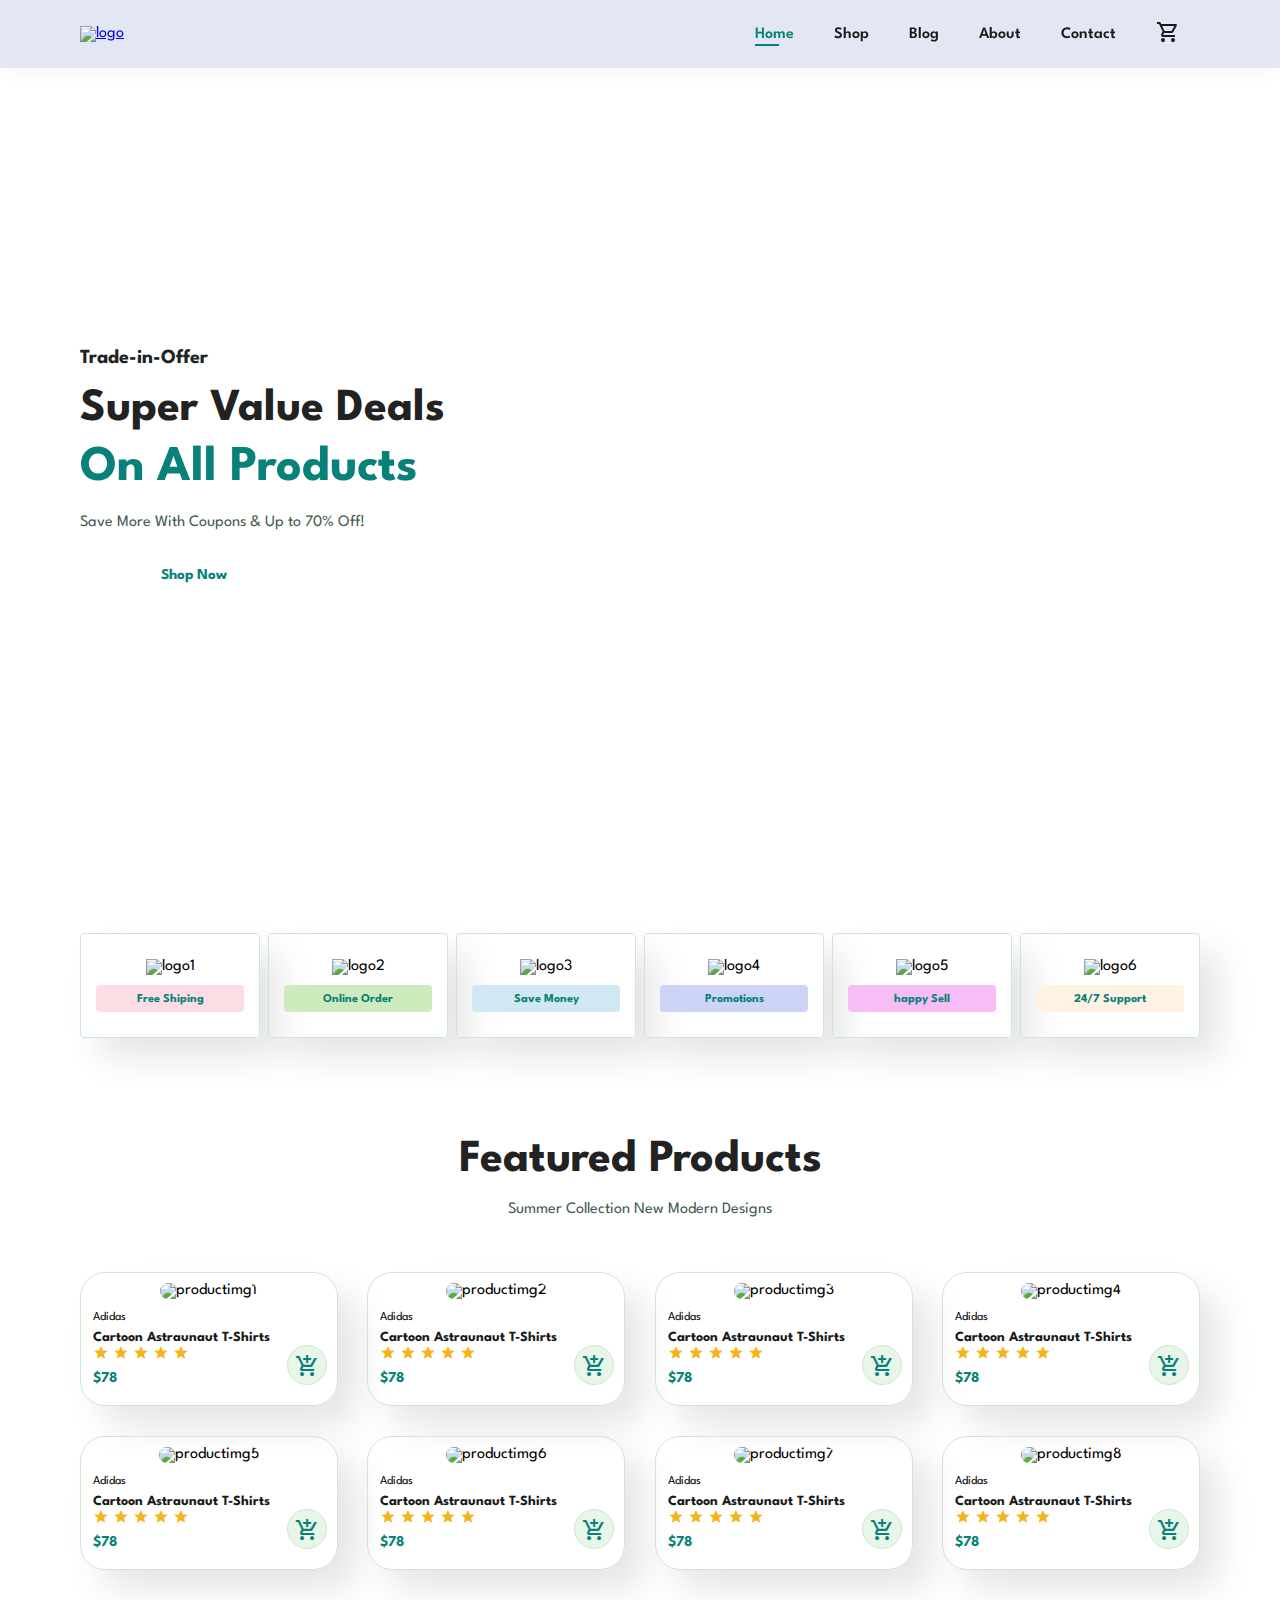
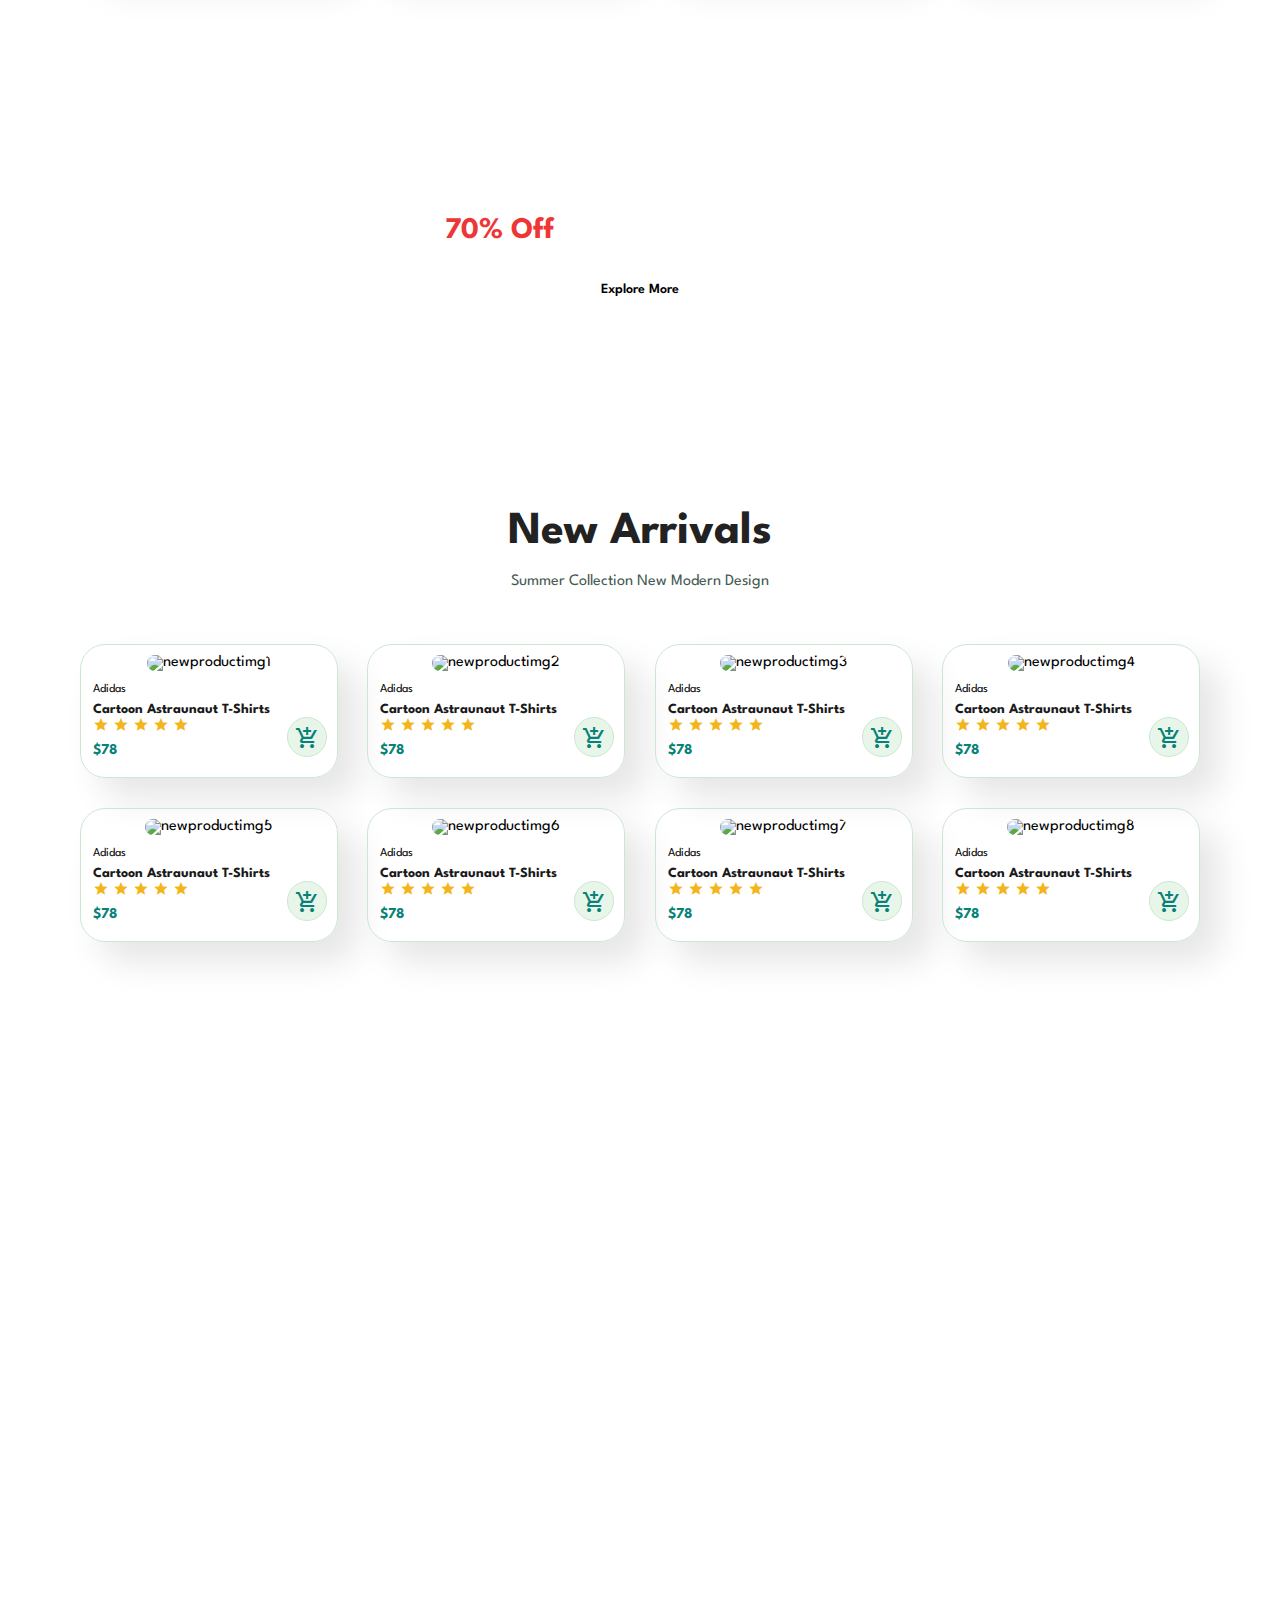
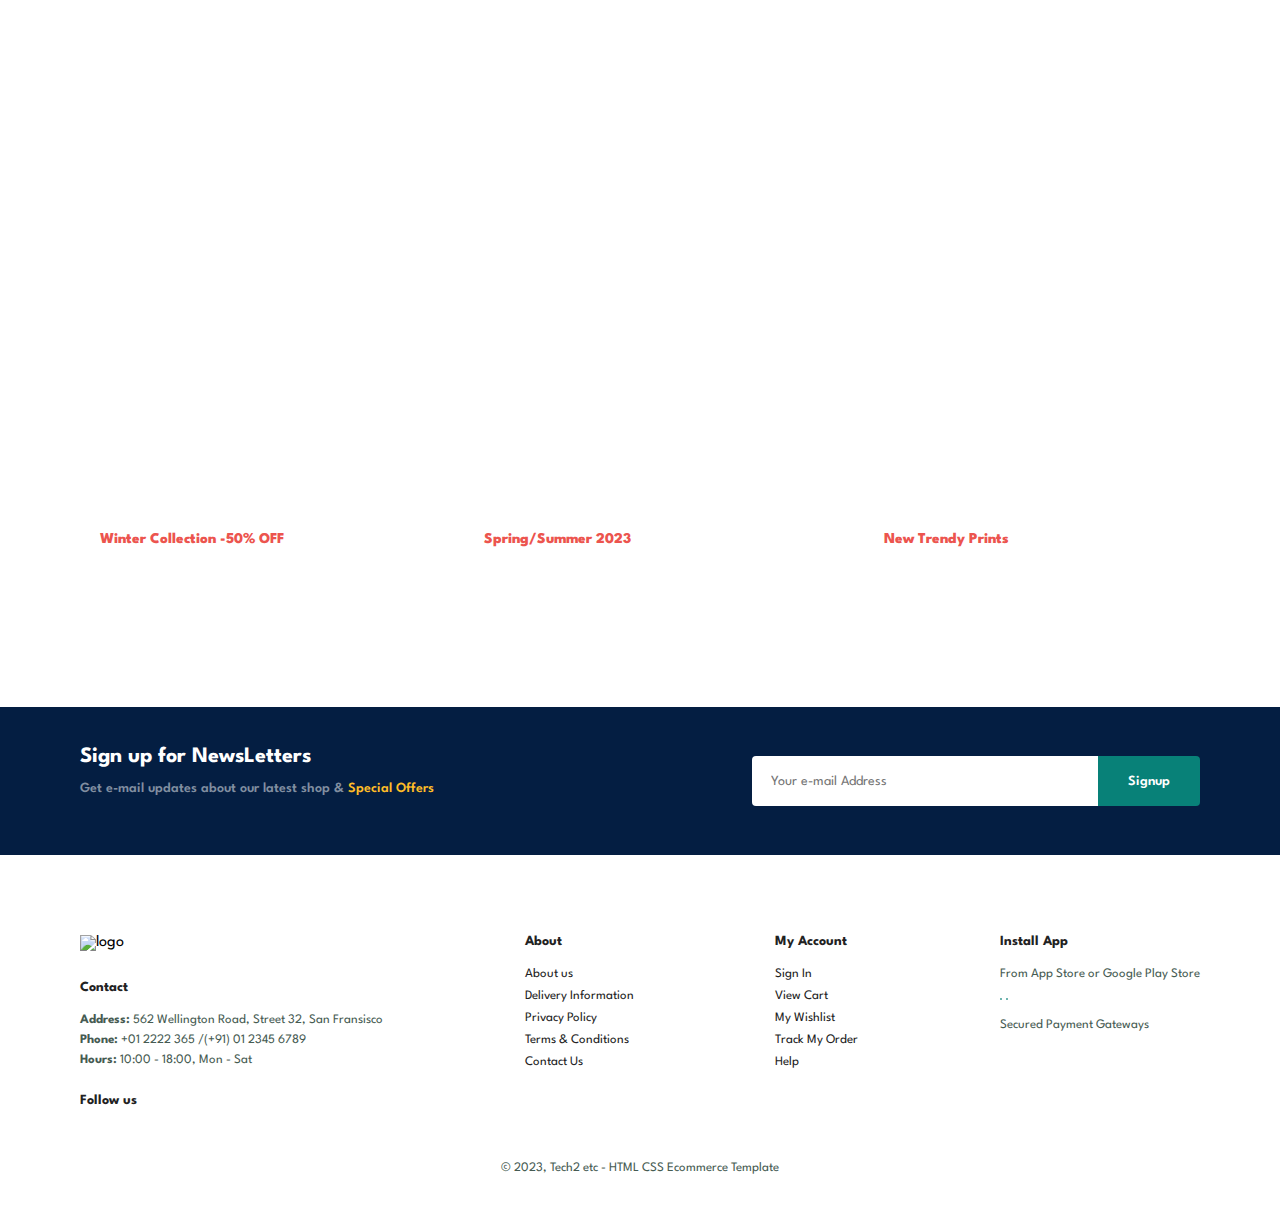
==== index.html @ 0a32635e "Add files via upload" ====
<!DOCTYPE html>
<html lang="en">
<head>
    <meta charset="UTF-8">
    <meta http-equiv="X-UA-Compatible" content="IE=edge">
    <meta name="viewport" content="width=device-width, initial-scale=1.0">
    <title>main page</title>
    <link rel="stylesheet" href="https://fonts.googleapis.com/css2?family=Material+Symbols+Outlined:opsz,wght,FILL,GRAD@20..48,100..700,0..1,-50..200" />
    <link rel="stylesheet" href="/styles.css">
</head>
<body>
<section id="header">
    <a href="#"><img src="/img/logo.png" class="logo" alt="logo"></a>

    <div>
    <ul id="navbar">
    <li><a class="active" href="index.html">Home</a></li>
    <li><a href="shop.html">Shop</a></li>
    <li><a href="blog.html">Blog</a></li>
    <li><a href="about.html">About</a></li>
    <li><a href="contact.html">Contact</a></li>
    <li id="cart-icon"><a href="cart.html"><span class="material-symbols-outlined">shopping_cart</span></a></li>
    <li id="close"><span class="material-symbols-outlined">close</span></li>
    </ul>
</div>
<div id="mobile">
    <a href="cart.html"><i><span class="material-symbols-outlined">shopping_cart</span></i></a>
    <i id="bar" class=""><span class="material-symbols-outlined">menu</span></i>
</div>
</section>
<section id="hero">
    <h4>Trade-in-Offer</h4>
    <h2>Super Value Deals</h2>
    <h1>On All Products</h1>
    <p>Save More With Coupons & Up to 70% Off! </p>
    <button>Shop Now</button>
</section>
<section id="feature" class="section-p1">
    <div class="fe-box">
<img src="/img/features/f1.png" alt="logo1">
<h6>Free Shiping</h6>
    </div>
    <div class="fe-box">
<img src="/img/features/f2.png" alt="logo2">
<h6>Online Order</h6>
    </div>
    <div class="fe-box">
<img src="/img/features/f3.png" alt="logo3">
<h6>Save Money</h6>
    </div>
    <div class="fe-box">
<img src="/img/features/f4.png" alt="logo4">
<h6>Promotions</h6>
    </div>
    <div class="fe-box">
<img src="/img/features/f5.png" alt="logo5">
<h6>happy Sell</h6>
    </div>
    <div class="fe-box">
<img src="/img/features/f6.png" alt="logo6">
<h6>24/7 Support</h6>
    </div>
</section>
<section id="product1" class="section-p1">
    <h2>Featured Products</h2>
<p>Summer Collection New Modern Designs</p>
<div class="pro-container">
    <div class="pro">
        <img src="/img/products/f1.jpg" alt="productimg1">
        <div class="description">
            <span>Adidas</span>
            <h5>Cartoon Astraunaut T-Shirts</h5>
            <div class="star">
            <span class="material-symbols-outlined">star</span>
            <span class="material-symbols-outlined">star</span>
            <span class="material-symbols-outlined">star</span>
            <span class="material-symbols-outlined">star</span>
            <span class="material-symbols-outlined">star</span>
            </div>
            <h4>$78</h4>
            </div>
            <a href="#"><span class="material-symbols-outlined cart">add_shopping_cart</span></a>
    </div>
    <div class="pro">
        <img src="/img/products/f2.jpg" alt="productimg2">
        <div class="description">
            <span>Adidas</span>
            <h5>Cartoon Astraunaut T-Shirts</h5>
            <div class="star">
            <span class="material-symbols-outlined">star</span>
            <span class="material-symbols-outlined">star</span>
            <span class="material-symbols-outlined">star</span>
            <span class="material-symbols-outlined">star</span>
            <span class="material-symbols-outlined">star</span>
            </div>
            <h4>$78</h4>
            </div>
            <a href="#"><span class="material-symbols-outlined cart">add_shopping_cart</span></a>
    </div>
    <div class="pro">
        <img src="/img/products/f3.jpg" alt="productimg3">
        <div class="description">
            <span>Adidas</span>
            <h5>Cartoon Astraunaut T-Shirts</h5>
            <div class="star">
            <span class="material-symbols-outlined">star</span>
            <span class="material-symbols-outlined">star</span>
            <span class="material-symbols-outlined">star</span>
            <span class="material-symbols-outlined">star</span>
            <span class="material-symbols-outlined">star</span>
            </div>
            <h4>$78</h4>
            </div>
            <a href="#"><span class="material-symbols-outlined cart">add_shopping_cart</span></a>
    </div>
    <div class="pro">
        <img src="/img/products/f4.jpg" alt="productimg4">
        <div class="description">
            <span>Adidas</span>
            <h5>Cartoon Astraunaut T-Shirts</h5>
            <div class="star">
            <span class="material-symbols-outlined">star</span>
            <span class="material-symbols-outlined">star</span>
            <span class="material-symbols-outlined">star</span>
            <span class="material-symbols-outlined">star</span>
            <span class="material-symbols-outlined">star</span>
            </div>
            <h4>$78</h4>
            </div>
            <a href="#"><span class="material-symbols-outlined cart">add_shopping_cart</span></a>
    </div>
    <div class="pro">
        <img src="/img/products/f5.jpg" alt="productimg5">
        <div class="description">
            <span>Adidas</span>
            <h5>Cartoon Astraunaut T-Shirts</h5>
            <div class="star">
            <span class="material-symbols-outlined">star</span>
            <span class="material-symbols-outlined">star</span>
            <span class="material-symbols-outlined">star</span>
            <span class="material-symbols-outlined">star</span>
            <span class="material-symbols-outlined">star</span>
            </div>
            <h4>$78</h4>
            </div>
            <a href="#"><span class="material-symbols-outlined cart">add_shopping_cart</span></a>
    </div>
    <div class="pro">
        <img src="/img/products/f6.jpg" alt="productimg6">
        <div class="description">
            <span>Adidas</span>
            <h5>Cartoon Astraunaut T-Shirts</h5>
            <div class="star">
            <span class="material-symbols-outlined">star</span>
            <span class="material-symbols-outlined">star</span>
            <span class="material-symbols-outlined">star</span>
            <span class="material-symbols-outlined">star</span>
            <span class="material-symbols-outlined">star</span>
            </div>
            <h4>$78</h4>
            </div>
            <a href="#"><span class="material-symbols-outlined cart">add_shopping_cart</span></a>
    </div>
    <div class="pro">
        <img src="/img/products/f7.jpg" alt="productimg7">
        <div class="description">
            <span>Adidas</span>
            <h5>Cartoon Astraunaut T-Shirts</h5>
            <div class="star">
            <span class="material-symbols-outlined">star</span>
            <span class="material-symbols-outlined">star</span>
            <span class="material-symbols-outlined">star</span>
            <span class="material-symbols-outlined">star</span>
            <span class="material-symbols-outlined">star</span>
            </div>
            <h4>$78</h4>
            </div>
            <a href="#"><span class="material-symbols-outlined cart">add_shopping_cart</span></a>
    </div>
    <div class="pro">
        <img src="/img/products/f8.jpg" alt="productimg8">
        <div class="description">
            <span>Adidas</span>
            <h5>Cartoon Astraunaut T-Shirts</h5>
            <div class="star">
            <span class="material-symbols-outlined">star</span>
            <span class="material-symbols-outlined">star</span>
            <span class="material-symbols-outlined">star</span>
            <span class="material-symbols-outlined">star</span>
            <span class="material-symbols-outlined">star</span>
            </div>
            <h4>$78</h4>
            </div>
            <a href="#"><span class="material-symbols-outlined cart">add_shopping_cart</span></a>
    </div>
</div>
</section>
<section id="banner" class="section-m1">
    <h4>Repair Service</h4>
    <h2>Up to <span>70% Off </span> - All T-Shirts & Accessories</h2>
    <button class="button-normal">Explore More</button>
</section>
<section id="product1" class="section-p1">
    <h2>New Arrivals</h2>
<p>Summer Collection New Modern Design</p>
<div class="pro-container">
    <div class="pro">
        <img src="/img/products/n1.jpg" alt="newproductimg1">
        <div class="description">
            <span>Adidas</span>
            <h5>Cartoon Astraunaut T-Shirts</h5>
            <div class="star">
            <span class="material-symbols-outlined">star</span>
            <span class="material-symbols-outlined">star</span>
            <span class="material-symbols-outlined">star</span>
            <span class="material-symbols-outlined">star</span>
            <span class="material-symbols-outlined">star</span>
            </div>
            <h4>$78</h4>
            </div>
            <a href="#"><span class="material-symbols-outlined cart">add_shopping_cart</span></a>
    </div>
    <div class="pro">
        <img src="/img/products/n2.jpg" alt="newproductimg2">
        <div class="description">
            <span>Adidas</span>
            <h5>Cartoon Astraunaut T-Shirts</h5>
            <div class="star">
            <span class="material-symbols-outlined">star</span>
            <span class="material-symbols-outlined">star</span>
            <span class="material-symbols-outlined">star</span>
            <span class="material-symbols-outlined">star</span>
            <span class="material-symbols-outlined">star</span>
            </div>
            <h4>$78</h4>
            </div>
            <a href="#"><span class="material-symbols-outlined cart">add_shopping_cart</span></a>
    </div>
    <div class="pro">
        <img src="/img/products/n3.jpg" alt="newproductimg3">
        <div class="description">
            <span>Adidas</span>
            <h5>Cartoon Astraunaut T-Shirts</h5>
            <div class="star">
            <span class="material-symbols-outlined">star</span>
            <span class="material-symbols-outlined">star</span>
            <span class="material-symbols-outlined">star</span>
            <span class="material-symbols-outlined">star</span>
            <span class="material-symbols-outlined">star</span>
            </div>
            <h4>$78</h4>
            </div>
            <a href="#"><span class="material-symbols-outlined cart">add_shopping_cart</span></a>
    </div>
    <div class="pro">
        <img src="/img/products/n4.jpg" alt="newproductimg4">
        <div class="description">
            <span>Adidas</span>
            <h5>Cartoon Astraunaut T-Shirts</h5>
            <div class="star">
            <span class="material-symbols-outlined">star</span>
            <span class="material-symbols-outlined">star</span>
            <span class="material-symbols-outlined">star</span>
            <span class="material-symbols-outlined">star</span>
            <span class="material-symbols-outlined">star</span>
            </div>
            <h4>$78</h4>
            </div>
            <a href="#"><span class="material-symbols-outlined cart">add_shopping_cart</span></a>
    </div>
    <div class="pro">
        <img src="/img/products/n5.jpg" alt="newproductimg5">
        <div class="description">
            <span>Adidas</span>
            <h5>Cartoon Astraunaut T-Shirts</h5>
            <div class="star">
            <span class="material-symbols-outlined">star</span>
            <span class="material-symbols-outlined">star</span>
            <span class="material-symbols-outlined">star</span>
            <span class="material-symbols-outlined">star</span>
            <span class="material-symbols-outlined">star</span>
            </div>
            <h4>$78</h4>
            </div>
            <a href="#"><span class="material-symbols-outlined cart">add_shopping_cart</span></a>
    </div>
    <div class="pro">
        <img src="/img/products/n6.jpg" alt="newproductimg6">
        <div class="description">
            <span>Adidas</span>
            <h5>Cartoon Astraunaut T-Shirts</h5>
            <div class="star">
            <span class="material-symbols-outlined">star</span>
            <span class="material-symbols-outlined">star</span>
            <span class="material-symbols-outlined">star</span>
            <span class="material-symbols-outlined">star</span>
            <span class="material-symbols-outlined">star</span>
            </div>
            <h4>$78</h4>
            </div>
            <a href="#"><span class="material-symbols-outlined cart">add_shopping_cart</span></a>
    </div>
    <div class="pro">
        <img src="/img/products/n7.jpg" alt="newproductimg7">
        <div class="description">
            <span>Adidas</span>
            <h5>Cartoon Astraunaut T-Shirts</h5>
            <div class="star">
            <span class="material-symbols-outlined">star</span>
            <span class="material-symbols-outlined">star</span>
            <span class="material-symbols-outlined">star</span>
            <span class="material-symbols-outlined">star</span>
            <span class="material-symbols-outlined">star</span>
            </div>
            <h4>$78</h4>
            </div>
            <a href="#"><span class="material-symbols-outlined cart">add_shopping_cart</span></a>
    </div>
    <div class="pro">
        <img src="/img/products/n8.jpg" alt="newproductimg8">
        <div class="description">
            <span>Adidas</span>
            <h5>Cartoon Astraunaut T-Shirts</h5>
            <div class="star">
            <span class="material-symbols-outlined">star</span>
            <span class="material-symbols-outlined">star</span>
            <span class="material-symbols-outlined">star</span>
            <span class="material-symbols-outlined">star</span>
            <span class="material-symbols-outlined">star</span>
            </div>
            <h4>$78</h4>
            </div>
            <a href="#"><span class="material-symbols-outlined cart">add_shopping_cart</span></a>
    </div>
</div>
</section>
<section id="sm-banner" class="section-p1">
    <div class="banner-box">
        <h4>Crazy Deals</h4>
        <h2>Buy 1 Get 1 Free</h2>
        <span>The Best Cllasic Dress is on Sale at Cara</span>
        <button class="white">Learn More</button>
    </div>
    <div class="banner-box banner-box2">
        <h4>Spring/Summer</h4>
        <h2>Upcoming Season</h2>
         <span>The Best Cllasic Dress is on Sale at Cara</span>
        <button class="white">Collection</button>
    </div>
</section>
<section id="banner3">
    <div class="banner-box">
        <h2>SEASONAL SALE</h2>
        <h3>Winter Collection -50% OFF</h3>
    </div>
    <div class="banner-box banner-box2">
        <h2>NEW FOOTWEAR COLLECTION</h2>
        <h3>Spring/Summer 2023</h3>
    </div>
    <div class="banner-box banner-box3">
        <h2>T-SHIRTS</h2>
        <h3>New Trendy Prints</h3>
    </div>
</section>
<section id="newsletter" class="section-p1 section-m1">
    <div class="newstext">
        <h4>Sign up for NewsLetters</h4>
        <p>Get e-mail updates about our latest shop & <span>Special Offers</span></p>
    </div>
    <div class="form">
        <input type="text" placeholder="Your e-mail Address">
        <button class="button-normal">Signup</button>
    </div>
</section>
<footer class="section-p1">
    <div class="column">
        <img class="logo" src="/img/logo.png" alt="logo">
        <h4>Contact</h4>
        <p><strong>Address: </strong> 562 Wellington Road, Street 32, San Fransisco</p>
        <p><strong>Phone: </strong> +01 2222 365 /(+91) 01 2345 6789</p>
        <p><strong>Hours: </strong> 10:00 - 18:00, Mon - Sat</p>
        <div class="follow">
            <h4>Follow us</h4>
            <div class="icon">
                <i><img src="/img/social media icons/fb icon.png" alt=""></i>
                <i><img src="/img/social media icons/insta icon.png" alt=""></i>
                <i><img src="/img/social media icons/linkedin icon.png" alt=""></i>
                <i><img src="/img/social media icons/snapchat icon.png" alt=""></i>
                <i><img src="/img/social media icons/youtube icon.png" alt=""></i>
            </div>
        </div>
    </div>
    <div class="column">
        <h4>About</h4>
        <a href="#">About us</a>
        <a href="#">Delivery Information</a>
        <a href="#">Privacy Policy</a>
        <a href="#">Terms & Conditions</a>
        <a href="#">Contact Us</a>
    </div>
    <div class="column">
        <h4>My Account</h4>
        <a href="#">Sign In</a>
        <a href="#">View Cart</a>
        <a href="#">My Wishlist</a>
        <a href="#">Track My Order</a>
        <a href="#">Help</a>
    </div>
    <div class="column install">
        <h4>Install App</h4>
        <p>From App Store or Google Play Store</p>
        <div class="row">
            <img src="/img/pay/app.jpg" alt="">
            <img src="/img/pay/play.jpg" alt="">
        </div>
            <p>Secured Payment Gateways</p>
            <img src="/img/pay/pay.png" alt="">
    </div>
    <div class="copywrite">
        <p>© 2023, Tech2 etc - HTML CSS Ecommerce Template</p>
    </div>
</footer>
<script src="/script.js"></script>
</body>
</html>
---- styles.css ----
@import url("https://fonts.googleapis.com/css2?family=League+Spartan&display=swap");
* {
  margin: 0;
  padding: 0;
  box-sizing: border-box;
  font-family: "League Spartan", sans-serif;
}

h1 {
  font-size: 50px;
  line-height: 64px;
  color: #222;
}

h2 {
  font-size: 46px;
  line-height: 54px;
  color: #222;
}

h4 {
  font-size: 20px;
  color: #222;
}

h6 {
  font-weight: 700;
  font-size: 12px;
}

P {
  font-size: 16px;
  color: #465b52;
  margin: 15px 0 20px 0;
}

.section-p1 {
  padding: 40px 80px;
}

.section-m1 {
  margin: 40px 0;
}

.button-normal {
  font-size: 14px;
  font-weight: 600;
  padding: 15px 30px;
  color: #000;
  background-color: #fff;
  border-radius: 4px;
  cursor: pointer;
  border: none;
  outline: none;
  transition: 0.3s ease;
}

body {
  width: 100%;
}

/* Header styles */
#header {
  display: flex;
  align-items: center;
  justify-content: space-between;
  padding: 20px 80px;
  background-color: #e3e6f3;
  box-shadow: 0 5px 15px rgba(0, 0, 0, 0.03);
  z-index: 999;
  position: sticky;
  top: 0;
  left: 0;
}

#navbar {
  display: flex;
  align-items: center;
  justify-content: center;
}

#navbar li {
  position: relative;
  list-style: none;
  padding: 0 20px;
}

#navbar li a {
  text-decoration: none;
  font: 16px;
  font-weight: 600;
  color: #1a1a1a;
  transition: 0.3s ease;
}

#mobile a {
  text-decoration: none;
  font: 16px;
  font-weight: 600;
  color: #1a1a1a;
  transition: 0.3s ease;
}

#close {
  display: none;
}

#navbar li a:hover {
  color: #088178;
}

#navbar li a.active {
  color: #088178;
}

#navbar li a.active::after,
#navbar li a:hover::after {
  content: "";
  width: 30%;
  height: 2px;
  background-color: #088178;
  position: absolute;
  bottom: -4px;
  left: 20px;
}

#mobile {
  display: none;
  align-items: center;
}

/* Homepage styles */

#hero {
  background-image: url(/img/hero4.png);
  height: 90vh;
  width: 100%;
  background-position: top 25% right 0%;
  background-size: cover;
  padding: 0 80px;
  display: flex;
  flex-direction: column;
  align-items: flex-start;
  justify-content: center;
}

#hero h4 {
  padding-bottom: 15px;
}

#hero h1 {
  color: #088178;
}

#hero button {
  background-image: url(/img/button.png);
  background-color: transparent;
  color: #088178;
  border: 0;
  padding: 18px 113px 16px 81px;
  background-repeat: no-repeat;
  cursor: pointer;
  font-weight: 700;
  font-size: 15px;
}

#feature {
  display: flex;
  align-items: center;
  justify-content: space-between;
  flex-wrap: wrap;
}

#feature .fe-box {
  width: 180px;
  text-align: center;
  padding: 25px 15px;
  box-shadow: 20px 20px 34px rgba(0, 0, 0, 0.1);
  border: 1px solid #cce7d0;
  border-radius: 4px;
  margin: 15px 0px;
  transition: 0.3s ease;
}

#feature .fe-box:hover {
  box-shadow: 10px 10px 54px rgba(70, 62, 221, 0.4);
}

#feature .fe-box h6 {
  padding: 9px 8px 6px 8px;
  line-height: 1;
  border-radius: 4px;
  color: #088178;
  background-color: #fddde4;
}

#feature .fe-box:nth-child(2) h6 {
  background-color: #cdebbc;
}

#feature .fe-box:nth-child(3) h6 {
  background-color: #d1e8f2;
}

#feature .fe-box:nth-child(4) h6 {
  background-color: #cdd4f8;
}

#feature .fe-box:nth-child(5) h6 {
  background-color: #f6bdf6;
}

#feature .fe-box:nth-child(6) h6 {
  background-color: #fff2e5;
}

#feature .fe-box img {
  width: 100%;
  margin-bottom: 10px;
}

#product1 {
  text-align: center;
}

#product1 .pro-container {
  display: flex;
  justify-content: space-between;
  padding-top: 20px;
  flex-wrap: wrap;
}

#product1 .pro {
  width: 23%;
  min-width: 250px;
  padding: 10px 12px;
  border: 1px solid #cce7d0;
  border-radius: 25px;
  cursor: pointer;
  box-shadow: 20px 20px 34px rgba(0, 0, 0, 0.1);
  transition: 0.3s ease;
  margin: 15px 0;
  position: relative;
}

#product1 .pro:hover {
  box-shadow: 10px 10px 54px rgba(70, 62, 221, 0.4);
}

#product1 .pro img {
  width: 100%;
  border-radius: 20px;
}

#product1 .pro .description {
  text-align: start;
  padding: 10px 0;
}

#product1 .pro .description span {
  color: #060606;
  font-size: 12px;
}

#product1 .pro .description h5 {
  padding-top: 7px;
  color: #1a1a1a;
  font-size: 14px;
}

#product1 .pro .description .material-symbols-outlined {
  font-size: 16px;
  color: rgb(243, 181, 25);
  font-variation-settings: "FILL" 1, "wght" 400, "GRAD" 0, "opsz" 48;
}

#product1 .pro .description h4 {
  padding-top: 7px;
  font-size: 15px;
  font-weight: 700;
  color: #088178;
}

#product1 .pro .cart {
  width: 40px;
  height: 40px;
  line-height: 40px;
  border-radius: 50px;
  background-color: #e8f6ea;
  font-weight: 500;
  color: #088178;
  border: 1px solid #cce7d0;
  position: absolute;
  bottom: 20px;
  right: 10px;
}

#banner {
  display: flex;
  flex-direction: column;
  justify-content: center;
  align-items: center;
  text-align: center;
  background-image: url(/img/banner/b2.jpg);
  width: 100%;
  height: 40vh;
  background-size: cover;
  background-position: center;
}

#banner h4 {
  color: #fff;
  font-size: 16px;
}

#banner h2 {
  color: #fff;
  font-size: 30px;
  padding: 10px 0;
}

#banner h2 span {
  color: #ef3636;
}

#banner button:hover {
  background-color: #088178;
  color: #fff;
}

#sm-banner {
  display: flex;
  justify-content: space-between;
  flex-wrap: wrap;
}

#sm-banner .banner-box {
  display: flex;
  flex-direction: column;
  justify-content: center;
  align-items: flex-start;
  background-image: url(/img/banner/b17.jpg);
  min-width: 580px;
  height: 50vh;
  background-size: cover;
  background-position: center;
  padding: 30px;
}

#sm-banner h4 {
  color: #fff;
  font-size: 20px;
  font-weight: 300;
}

#sm-banner h2 {
  color: #fff;
  font-size: 28px;
  font-weight: 800;
}

#sm-banner span {
  color: #fff;
  font-weight: 500;
  padding-bottom: 15px;
}

button.white {
  font-size: 13px;
  font-weight: 600;
  padding: 11px 18px;
  color: #fff;
  background-color: transparent;
  cursor: pointer;
  border: 1px solid #fff;
  outline: none;
  transition: 0.3s ease;
}

.banner-box:hover button {
  background-color: #088178;
  border: 1px solid #088178;
}

#sm-banner .banner-box2 {
  background-image: url(/img/banner/b10.jpg);
}

#banner3 .banner-box {
  display: flex;
  flex-direction: column;
  justify-content: center;
  align-items: flex-start;
  background-image: url(/img/banner/b7.jpg);
  min-width: 30%;
  height: 30vh;
  background-size: cover;
  background-position: center;
  padding: 20px;
  margin-bottom: 20px;
}

#banner3 h2 {
  color: #fff;
  font-weight: 900;
  font-size: 22px;
}
#banner3 h3 {
  color: #ec544e;
  font-weight: 800;
  font-size: 15px;
}

#banner3 {
  display: flex;
  justify-content: space-between;
  flex-wrap: wrap;
  padding: 0 80px;
}

#banner3 .banner-box2 {
  background-image: url(/img/banner/b4.jpg);
}

#banner3 .banner-box3 {
  background-image: url(/img/banner/b18.jpg);
}

#newsletter {
  display: flex;
  justify-content: space-between;
  flex-wrap: wrap;
  align-items: center;
  background-image: url(img/banner/b14.png);
  background-repeat: no-repeat;
  background-position: 20% 30%;
  background-color: #041e42;
}

#newsletter h4 {
  font-size: 22px;
  font-weight: 700;
  color: #fff;
}

#newsletter p {
  font-size: 14px;
  font-weight: 600;
  color: #818ea0;
}

#newsletter p span {
  color: #ffbd27;
}

#newsletter input {
  height: 3.125rem;
  padding: 0 1.25em;
  font-size: 14px;
  width: 100%;
  border: 1px solid transparent;
  border-radius: 4px;
  outline: none;
  border-top-right-radius: 0;
  border-bottom-right-radius: 0;
}

#newsletter button {
  background-color: #088178;
  color: #fff;
  white-space: nowrap;
  border-top-left-radius: 0;
  border-bottom-left-radius: 0;
}

#newsletter .form {
  display: flex;
  width: 40%;
}

footer {
  display: flex;
  flex-wrap: wrap;
  justify-content: space-between;
}

footer .column {
  display: flex;
  flex-direction: column;
  align-items: flex-start;
  margin-bottom: 20px;
}

footer .logo {
  margin-bottom: 30px;
}

footer h4 {
  font-size: 14px;
  padding-bottom: 20px;
}

footer p {
  font-size: 13px;
  margin: 0 0 8px 0;
}

footer a {
  font-size: 13px;
  text-decoration: none;
  color: #222;
  margin-bottom: 10px;
}

footer .follow {
  margin-top: 20px;
}

footer .follow i {
  color: #465b52;
  padding-right: 4px;
  cursor: pointer;
}

footer .install .row img {
  border: 1px solid #088178;
  border-radius: 6px;
}

footer .install img {
  margin: 10px 0 15px 0;
}

footer .follow i:hover,
footer a:hover {
  color: #088178;
}

footer .copywrite {
  width: 100%;
  text-align: center;
}

/* shop page */

#page-header {
  background-image: url(/img/banner/b1.jpg);
  width: 100%;
  height: 40vh;
  background-size: cover;
  display: flex;
  justify-content: center;
  align-items: center;
  text-align: center;
  flex-direction: column;
  padding: 14px;
}

#page-header h2,
#page-header p {
  color: #fff;
}

#pagination {
  text-align: center;
}

#pagination a {
  text-decoration: none;
  background-color: #088178;
  padding: 15px 20px;
  color: #fff;
  font-weight: 600;
  border-radius: 4px;
}

#pagination a i {
  font-size: 24px;
  font-weight: 600;
}

/* single product details */

#pro-details .single-pro-img {
  width: 40%;
  margin-right: 50px;
}

.small-img-group {
  display: flex;
  justify-content: space-between;
}

.small-img-col {
  flex-basis: 24%;
  cursor: pointer;
}

#pro-details {
  display: flex;
  margin-top: 20px;
}

#pro-details .single-pro-details {
  width: 50%;
  padding-top: 30px;
}

#pro-details .single-pro-details h4 {
  padding: 40px 0 20px 0;
}

#pro-details .single-pro-details h2 {
  font-size: 26px;
}

#pro-details .single-pro-details select {
  display: block;
  padding: 5px 10px;
  margin-bottom: 10px;
}

#pro-details .single-pro-details input {
  width: 50px;
  height: 42px;
  padding-left: 10px;
  font-size: 16px;
  margin-right: 10px;
}

#pro-details .single-pro-details button {
  background-color: #088178;
  color: #fff;
}

#pro-details .single-pro-details span {
  line-height: 25px;
}

/* blog page */
#page-header.blog-header {
  background-image: url(/img/banner/b19.jpg);
}

#blog{
    padding: 150px 150px 0 150px;
}

#blog .blog-box {
display: flex;
align-items: center;
width: 100%;
position: relative;
padding-bottom: 120px;
}

#blog .blog-img{
width: 50%;
margin-right: 40px;
}

#blog img{
    width: 100%;
    height: 300px;
    object-fit: cover;
}

#blog .blog-details{
    width: 50%;
    }

#blog .blog-details a {
     text-decoration: none;
     font-size: 11px;
     color: #000;
     font-weight: 700;
     position: relative;
     transition: 0.3s;
}

#blog .blog-details a::after{
    content: "";
    width: 50px;
    height: 1px;
    background-color: #000;
    position: absolute;
    top: 4px;
    right: -60px;
}

#blog .blog-details a:hover::after{
    background-color: #088178;
}

#blog .blog-details a:hover{
    color: #088178;
}

#blog .blog-box h1 {
    position: absolute;
    top: -52px;
    left: 0;
    font-size: 70px;
    font-weight: 700;
    color: #c9c9c9;
    z-index: -9;
}

/* about page  */

#page-header.about-header{
background-image: url(/img/about/banner.png);
}

#about-head img{
  width: 50%;
  height: auto;
}

#about-head{
  display: flex;
  align-items: center;
}

#about-head div{
  padding-left: 40px;
}

#about-app{
  text-align: center;
}

#about-app .video{
width: 70%;
height: 100%;
margin: 30px auto 0 auto;
}

#about-app .video video{
  width: 100%;
  height: 100%;
  border-radius: 20px;
}

/* conatct page */

#contact-details{
  display: flex;
  align-items: center;
  justify-content: space-between;
}

#contact-details .details{
  width: 40%;
}

#contact-details span,
#form-details form span{
  font-size: 12px;
}

#contact-details h2,
#form-details form h2{
  font-size: 26px;
  line-height: 35px;
  padding: 20px 0;
}

#contact-details h3{
  font-size: 16px;
  padding-bottom: 15px;
}

#contact-details .details li{
  list-style: none;
  display: flex;
  padding: 16px 0;
}

#contact-details .details li i .material-symbols-outlined{
  font-size: 20px;
  padding-right: 22px;
}

#contact-details .details li p{
  margin-top: 3px;
  font-size: 14px;
}


#contact-details .map{
  width: 55%;
  height: 400px;
}

#contact-details .map iframe{
  width: 100%;
  height: 100%;
}

#form-details{
  display: flex;
  justify-content: space-between;
  margin: 30px;
  padding: 80px;
  border: 1px solid #e1e1e1;
}

#form-details form{
  width: 65%;
  display: flex;
  flex-direction: column;
  align-items: flex-start;
}

#form-details form input,
#form-details form textarea{
  width: 100%;
  padding: 12px 15px;
  outline: none;
  margin-bottom: 20px;
  border: 1px solid #e1e1e1;
}

#form-details form button{
  background-color: #088178;
  color: #fff;
}

#form-details .people div{
  padding-bottom: 25px;
  display: flex;
  align-items: flex-start;
}

#form-details .people div img{
  width: 150px;
  height: 150px;
  object-fit: cover;
  margin-right: 15px;
}

#form-details .people div p{
  margin: 19px 0 0 0;
  font-size: 13px;
  line-height: 25px;
}

#form-details .people div p span{
  display: block;
  font-size: 16px;
  font-weight: 600;
  color: #000;
}

/* shopping Cart page */

#page-header.cart-header{
  background-image: url(/img/banner/b11.png);
}

#Cart {
  overflow-x: auto;
}

#Cart table {
  width: 100%;
  border-collapse: collapse;
  table-layout: fixed;
  white-space: nowrap;
}

#Cart table img{
  width: 70px;
}

#Cart table td:nth-child(1){
  width: 100px;
  text-align: center;
}
#Cart table td:nth-child(2),
#Cart table td:nth-child(4),
#Cart table td:nth-child(5),
#Cart table td:nth-child(6){
  width: 150px;
  text-align: center;
}
#Cart table td:nth-child(3){
  width: 250px;
  text-align: center;
}

#Cart table td:nth-child(5) input{
  width: 70px;
  padding: 10px 5px 10px 15px;
}

#Cart table thead{
  border: 1px solid #e2e9e1;
  border-left: none;
  border-right: none;
}

#Cart table thead td{
  font-weight: 700;
  text-transform: uppercase;
  font-size: 13px;
  padding: 18px 0px;
}

#Cart table tbody tr td{
  padding-top: 15px;
}

#Cart table tbody td{
  font-size: 13px;
}

#Cart table tbody td .material-symbols-outlined {
  color: red;
}

#Cart-add {
  display: flex;
  flex-wrap: wrap;
  justify-content: space-between;
}

#coupon {
  width: 50%;
  margin-bottom: 30px;
}

#coupon h3,
#subtotal{
  padding-bottom: 30px;
}

#coupon input{
  padding: 10px 20px;
  outline: none;
  width: 60%;
  margin-right: 10px;
  border: 1px solid #e2e9e1;
}

#coupon button,
#subtotal button{
  background-color: #088178;
  color: #fff;
  padding: 10px 20px;
}

#subtotal {
  width: 50%;
  margin-bottom: 30px;
  border: 1px solid #e2e9e1;
  padding: 30px;
}

#subtotal table{
  border-collapse: collapse;
  width: 100%;
  margin-bottom: 20px;
}

#subtotal table td {
  width: 50%;
  border: 1px solid #e2e9e1;
  padding: 10px;
  font-size: 13px;
}













/* Media Queries */

@media (max-width: 799px) {
  .section-p1 {
    padding: 40px 40px;
  }
  #navbar {
    display: flex;
    flex-direction: column;
    align-items: flex-start;
    justify-content: flex-start;
    position: fixed;
    top: 0;
    right: -300px;
    height: 100vh;
    width: 300px;
    background-color: #e3e6f3;
    box-shadow: 0 40px 60px rgba(0, 0, 0, 0.1);
    padding: 80px 0 0 10px;
    transition: 0.3s;
  }

  #navbar.active {
    right: 0px;
  }
  #navbar li {
    margin-bottom: 25px;
  }
  #mobile {
    display: flex;
    align-items: center;
  }
  #mobile i {
    color: #1a1a1a;
    font-size: 24px;
    padding: 10px;
  }
  #close {
    display: initial;
    position: absolute;
    top: -248px;
    left: -4px;
    color: #222;
    font-size: 24px;
  }
  #cart-icon{
    display: none;
  }
  #hero {
    height: 70vh;
    padding: 0 80px;
    background-position: top 30% right 30%;
  }
  #feature {
    justify-content: center;
  }
  #feature .fe-box {
    margin: 15px 15px;
  }
  #product1 .pro-container {
    justify-content: center;
  }
  #product1 .pro {
    margin: 15px;
  }
  #banner {
    height: 20vh;
  }
  #sm-banner .banner-box {
    min-width: 100%;
    height: 30vh;
  }
  #banner3 {
    padding: 0 40px;
  }
  #banner3 .banner-box {
    width: 28%;
  }
/* conatct page */
#form-details {
  padding: 40px;
}
#form-details form {
  width: 50%;
}
}

@media (max-width: 477px) {
  .section-p1 {
    padding: 25px;
  }
  #header {
    padding: 10px 30px;
  }
  #hero {
    padding: 0 20px;
    background-position: 55%;
  }
  h1 {
    font-size: 31px;
  }
  h2 {
    font-size: 32px;
  }
  #feature .fe-box {
    width: 155px;
    margin: 0 0 15px 0;
  }
  #feature {
    justify-content: space-between;
  }
  #product1 .pro {
    width: 100%;
  }
  #banner {
    height: 40vh;
  }
  #sm-banner .banner-box {
    height: 40vh;
    margin-bottom: 20px;
  }
  #banner3 {
    padding: 0 20px;
  }
  #banner3 .banner-box {
    width: 100%;
  }
  #newsletter {
    padding: 40px 20px;
  }
  #newsletter .form {
    width: 100%;
  }
  /* single product page */
  #pro-details {
    display: flex;
    flex-direction: column;
  }
  #pro-details .single-pro-img {
    width: 100%;
  }
  #pro-details .single-pro-details {
    width: 100%;
  }
  /* blog page */
  #blog .blog-box {
    display: flex;
    flex-direction: column;
    align-items: flex-start;
  }
  #blog{
    padding: 100px 20px 0 20px;
  }
  #blog .blog-img {
    width: 100%;
    margin-right: 0px;
    margin-bottom: 30px;
}
#blog .blog-details {
    width: 100%;
}
/* about page */
#about-head {
  flex-direction: column;
}
#about-head img {
  width: 100%;
  margin-bottom: 20px;
}
#about-head div {
  padding-left: 0px;
}
#about-app .video {
  width: 100%;
}
/* contact page */
#contact-details {
  flex-direction: column;
}
#contact-details .details {
  width: 100%;
  margin-bottom: 30px;
}
#contact-details .map{
  width: 100%;
}
#form-details {
  margin: 10px;
  padding: 30px 10px;
  flex-wrap: wrap;
}
#form-details form {
  width: 100%;
  margin-bottom: 30px;
}
/*shopping cart page */
#Cart-add {
  flex-direction: column;
}
#coupon {
  width: 100%;
}
#subtotal {
  width: 100%;
  padding: 20px;
}
}
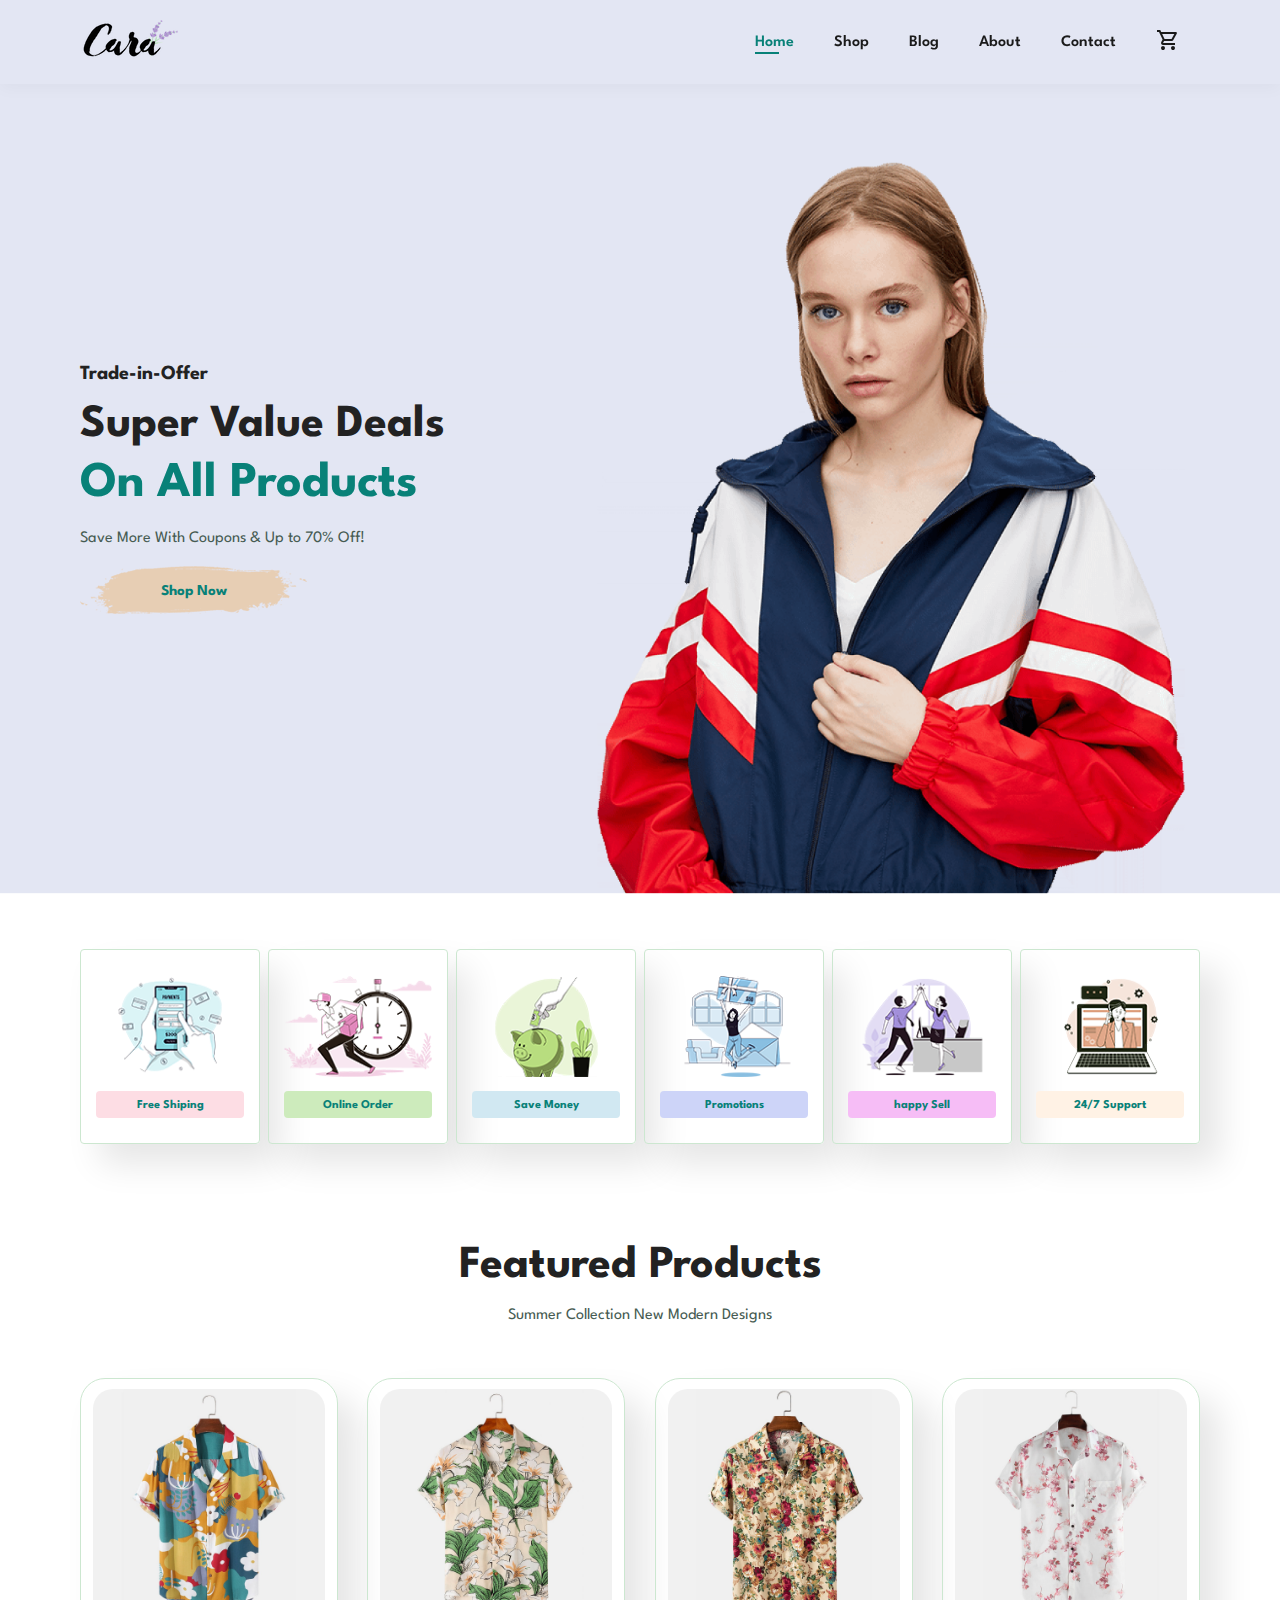
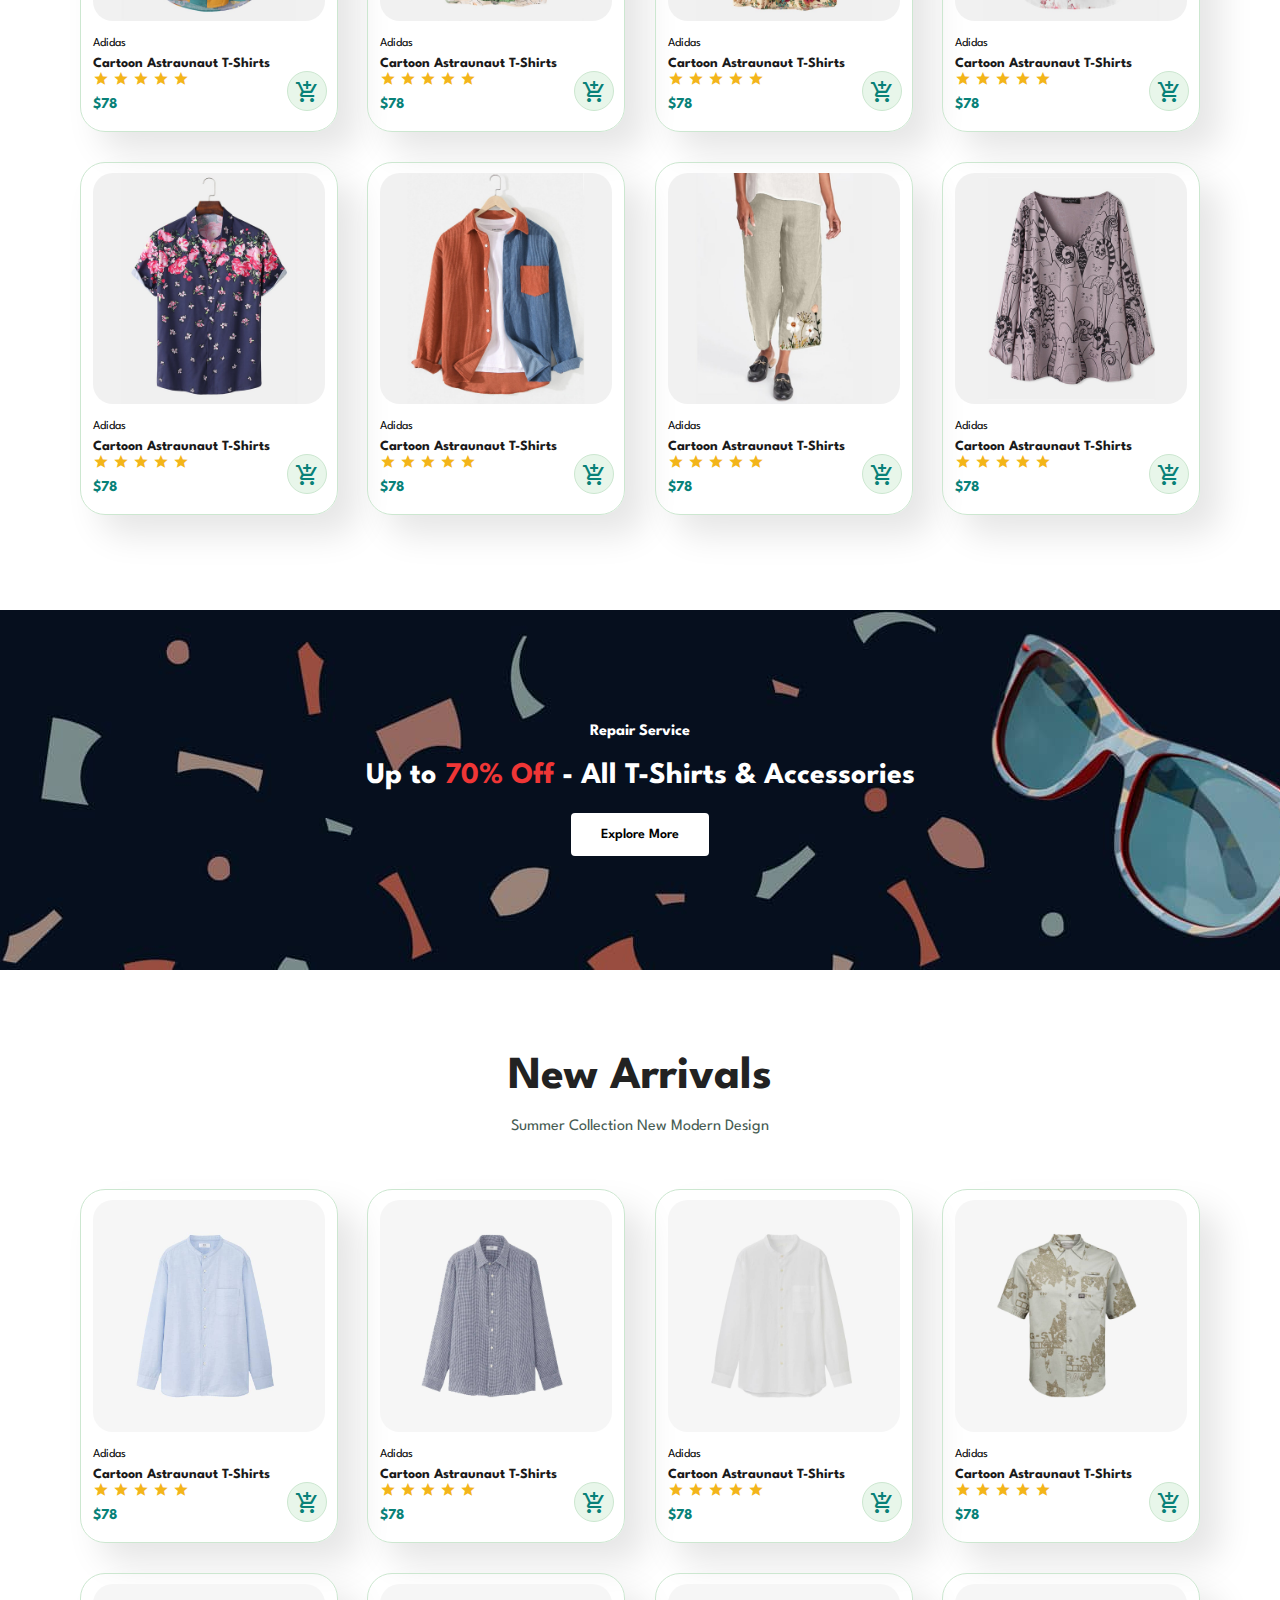
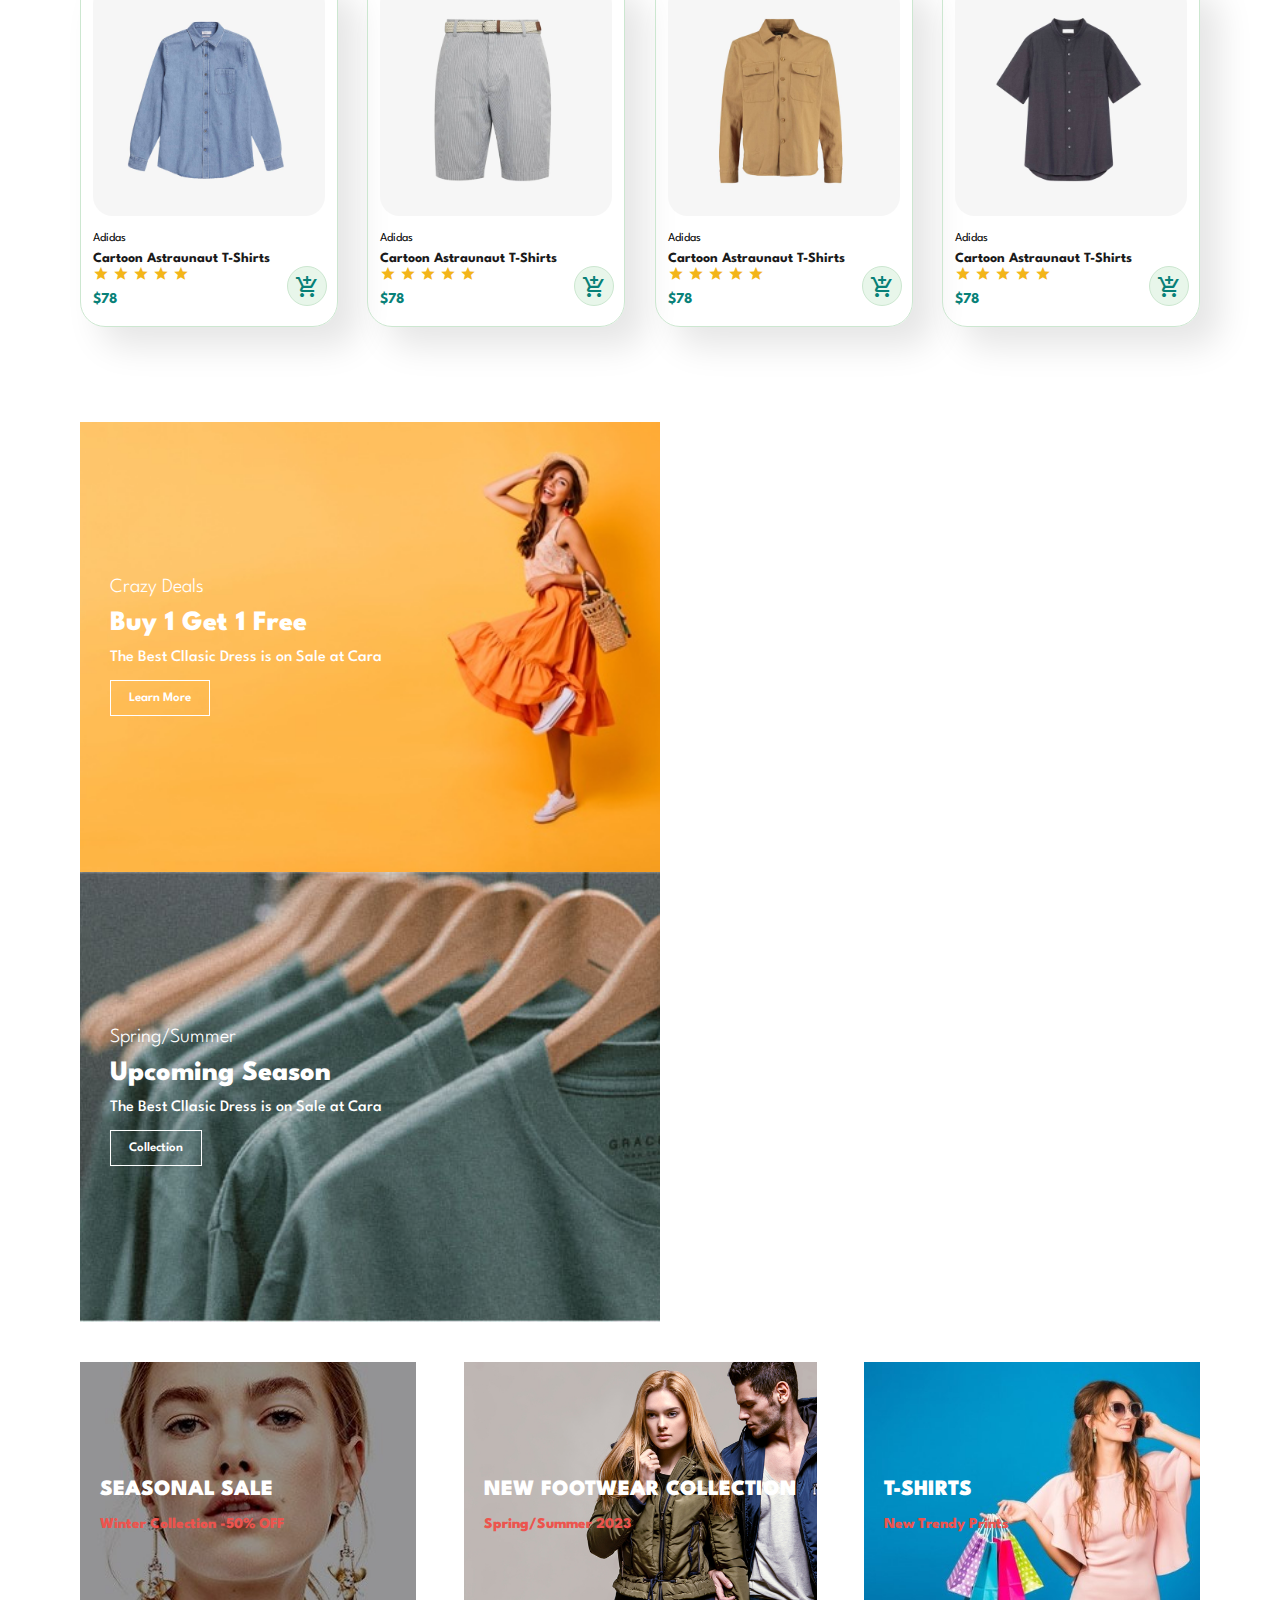
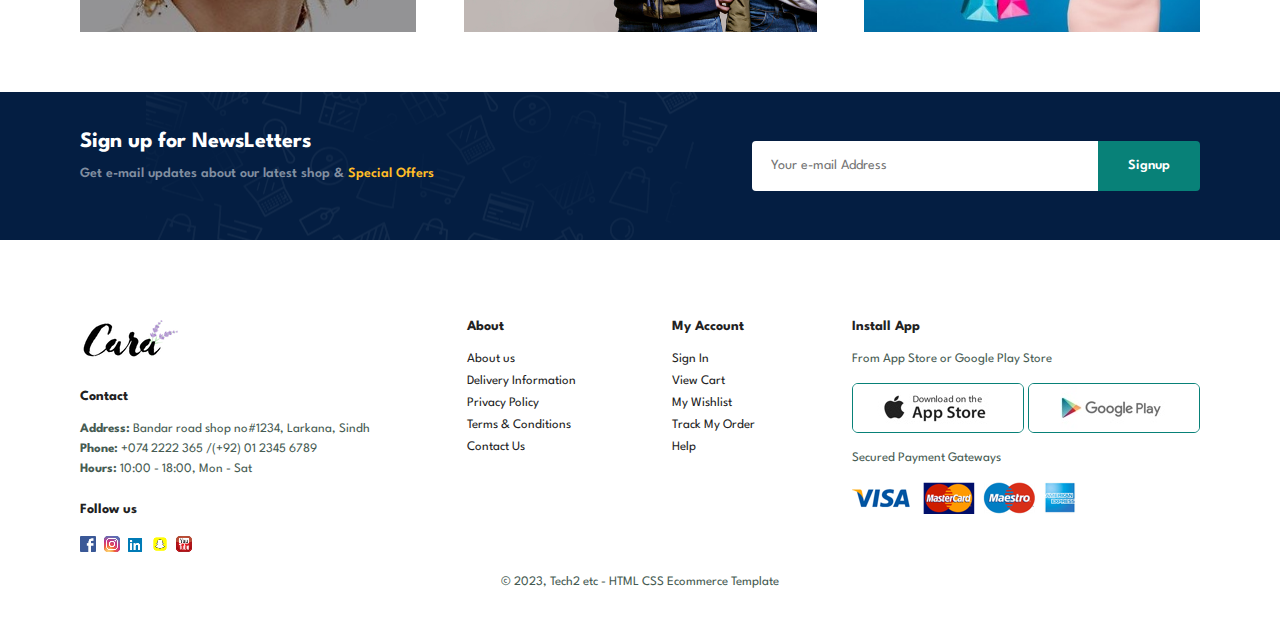
==== commit d52ec9c0: "Add files via upload" ====
--- a/index.html
+++ b/index.html
@@ -376,8 +376,8 @@
     <div class="column">
         <img class="logo" src="/img/logo.png" alt="logo">
         <h4>Contact</h4>
-        <p><strong>Address: </strong> 562 Wellington Road, Street 32, San Fransisco</p>
-        <p><strong>Phone: </strong> +01 2222 365 /(+91) 01 2345 6789</p>
+        <p><strong>Address: </strong> Bandar road shop no#1234, Larkana, Sindh</p>
+        <p><strong>Phone: </strong> +074 2222 365 /(+92) 01 2345 6789</p>
         <p><strong>Hours: </strong> 10:00 - 18:00, Mon - Sat</p>
         <div class="follow">
             <h4>Follow us</h4>
